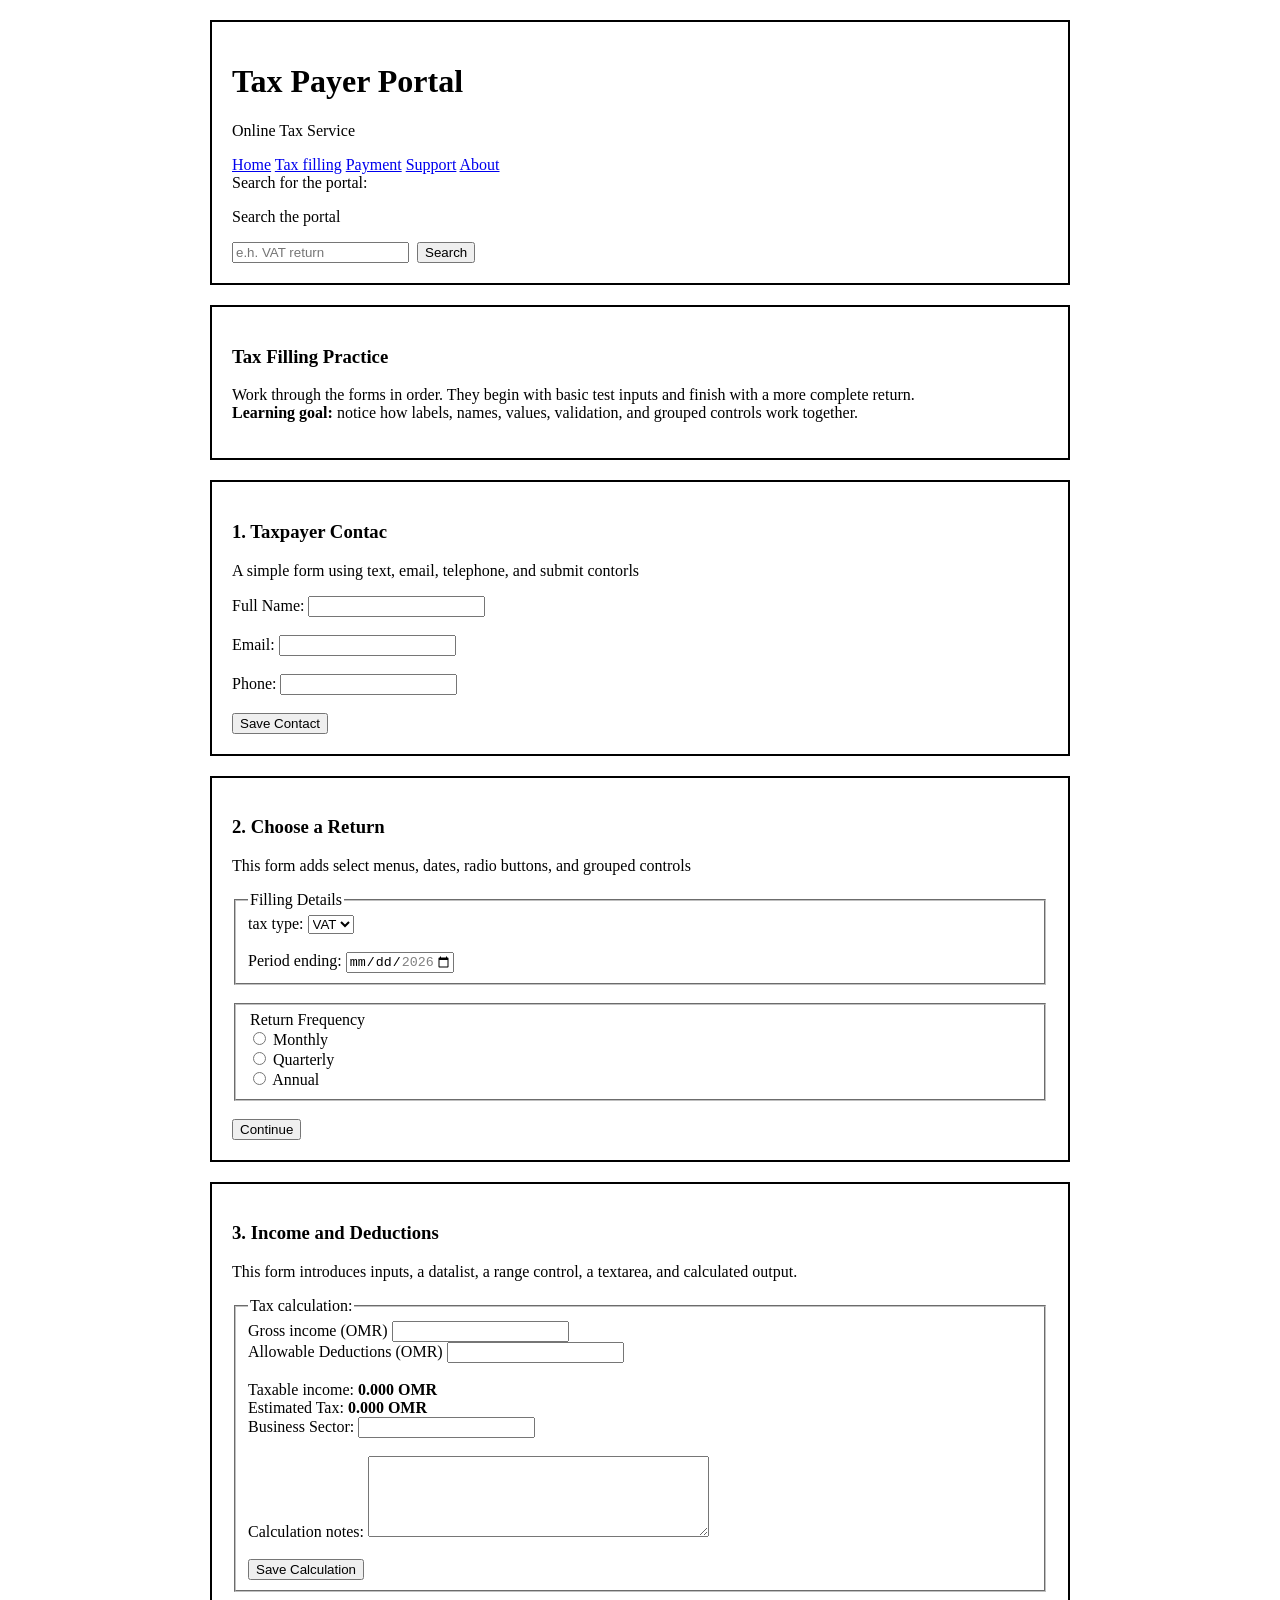
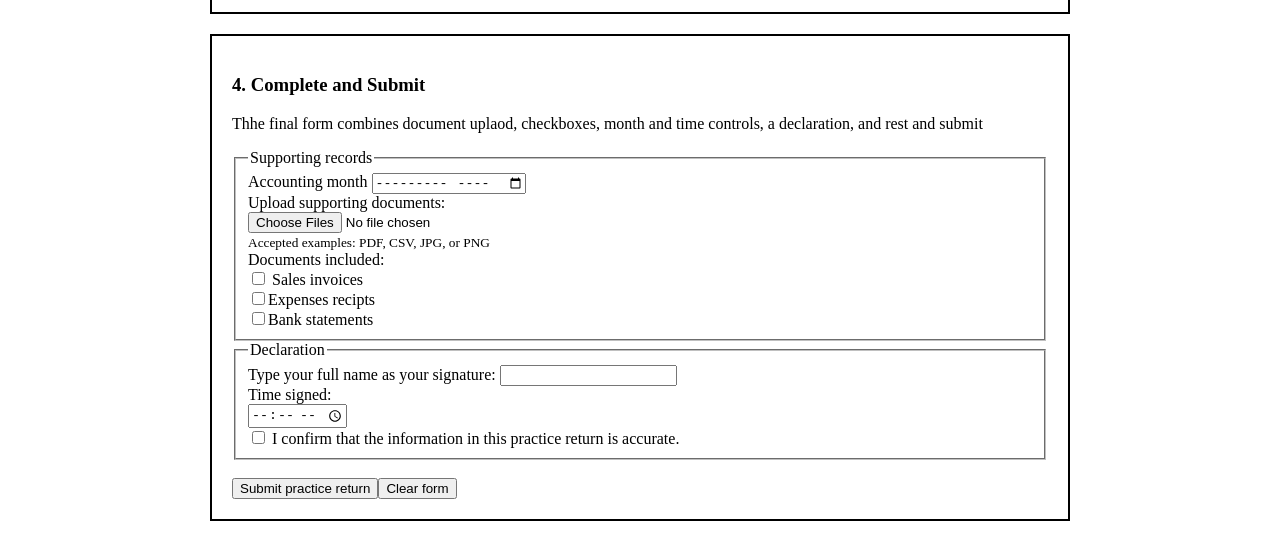
==== portal.html @ 31c86e17 "new page" ====
<!doctype html>
<html lang="en">
  <head>
    <meta charset="UTF-8" />
    <meta name="viewport" content="width=device-width, initial-scale=1.0" />
    <title>Tax Payer Portal</title>
  </head>
  <body>
    <div style="width: 900px; margin: 0 auto">
      <header style="border: 2px solid black; padding: 20px; margin: 20px">
        <h1>Tax Payer Portal</h1>
        <p>Online Tax Service</p>

        <a href="./index.html">Home</a>
        <a href="./portal.html">Tax filling</a>
        <a href="#menu">Payment</a>
        <a href="#menu">Support</a>
        <a href="#menu">About</a>

        <form>
          <label for="search" >Search for the portal: </label>
          <p>Search the portal</p>
          <input type="text" id= "search" placeholder="e.h. VAT return" />&ensp;<button>Search</button>
        </form> 
      </header>

    <div style="border: 2px solid black; padding: 20px; margin: 20px">
        <h3>Tax Filling Practice</h3>
        <p>Work through the forms in order. They begin with basic test inputs and finish with
            a more complete return. <br><b>Learning goal: </b>notice how labels, 
            names, values, validation, and grouped controls work together.
        </p>

    </div>

    <div style="border: 2px solid black; padding: 20px; margin: 20px">

        <h3>1. Taxpayer Contac</h3>
        <p> A simple form using text, email, telephone, and submit contorls</p>

    <form>
        <label for="fullName">Full Name: </label>
        <input type="text" id = "fullName" name="fullName" required minlength="3" maxlength="50"/><br><br>

        <label for="email">Email: </label>
        <input type="email" id = "email" name="email" required /><br><br>

        <label for="phone">Phone: </label>
        <input type="tel" id = "phone" name="phone" required pattern="[0-9]{8}"/><br><br>
        <button type="submit">Save Contact</button>

    </form>

    </div>

    <div  style="border: 2px solid black; padding: 20px; margin: 20px">
        <h3>2. Choose a Return</h3>
        <p>This form adds select menus, dates, radio buttons, and grouped controls</p>

        <fieldset>
            <legend>Filling Details</legend>
            <form>
                <label for="taxType">tax type: </label>
                <select id="taxType" name="taxType">
                    <option value="VAT">VAT</option>
                    <option value="CIT">CIT</option>
                    <option value="PIT">PIT</option>
                </select>

                <br><br>
                <label for="Period">Period ending: </label>
                <input type="date" id="Period" name="Period" min="2026-01-01" max="2026-12-31"/>
            </form>
        </fieldset>
        <br>
        <fieldset>
            <form>
            <legend>Return Frequency</legend>
            <input type="radio" id="monthly" name="frequency" value="monthly" required>
            <label for="monthly">Monthly</label> <BR>
            <input type="radio" id="quarterly" name="frequency" value="quarterly" required>
            <label for="quarterly">Quarterly</label><br>
            <input type="radio" id="annual" name="frequency" value="annual" required>
            <label for="annual">Annual</label><br>
            </form>
        </fieldset>
        <br>
        <button type="submit">Continue</button>

    </div>
    <div style="border: 2px solid black; padding: 20px; margin: 20px">
        <h3>3. Income and Deductions</h3>
        <p>This form introduces inputs, a datalist, a range control, a textarea, and calculated output.</p>

        <fieldset>
            <legend>Tax calculation: </legend>
            <form>
            <label for="grossIncome">Gross income (OMR)</label>
            <input type="number" id="grossIncome" name="grossIncome" step="0.01" min="0">
            <br>
            <label for="deductions">Allowable Deductions (OMR)</label>
            <input type="number" id="deductions" name="deductions" step="0.01" min="0">
            <br><br>
            <label for="taxIncome">Taxable income: </label> <b>0.000 OMR</b><br>
            <label for="estTax">Estimated Tax: </label> <b>0.000 OMR</b>
            <br>
            <label for="businessSector">Business Sector: </label>
            <input type="text" id="businessSector" name="businessSector" minlength="3" maxlength="50" required><br><br>
            <label for="calculation">Calculation notes: </label>
            <textarea id="calculation" name="calculation" rows="5" cols="40" plaecholder="Calculation notes..." maxlength="50" required></textarea><br><br>
            <button type="submit">Save Calculation</button>
            </form>
        </fieldset>
    </div>

    <div style="border: 2px solid black; padding: 20px; margin: 20px">
        <h3>4. Complete and Submit</h3>
        <p>Thhe final form combines document uplaod, checkboxes, month and time controls, a declaration, and rest and submit</p>
        <fieldset>
            <legend>Supporting records</legend>
            <form>
            <label for="accountingMonth"> Accounting month</label>
            <input type="month" id="accountingMonth" name="accountingMonth" required>
            <br>
            <label for="uploadFiles">Upload supporting documents: </label><br>
            <input type="file" id="uploadFiles" name="uploadFiles" accept=".pdf,.csv,.jpg,.jpeg,.png" multiple required><br>
            <small>Accepted examples: PDF, CSV, JPG, or PNG</small>
            <br>
            <label for="recordsInclude">Documents included:</label><br>
            <input type="checkbox" id="Sales" name="Sales" value="Sales invoices"> Sales invoices <br>
            <input type="checkbox" id="Expenses" name="Expenses" value="Expenses recipts">Expenses recipts<br>
            <input type="checkbox" id="Bank" name="Bank" value="Bank statements">Bank statements<br>
            </form>
        </fieldset>

        <fieldset>
            <legend>Declaration</legend>
            <form> 
            <label for="signature">Type your full name as your signature:</label>
            <input type="text" id="signature" name="signature"><br>
            <label for="timeSigned">Time signed:</label><br>
            <input type="time" id="timeSigned" name="timeSigned"><br>
            <input type="checkbox" id="confirm" name="confirm">
            <label for="confirm">I confirm that the information in this practice return is accurate.</label><br>
            
            </form>
        </fieldset>
        <br>
        <button type="submit">Submit practice return</button><button type="reset">Clear form</button>



    </div>

    </div>
  </body>
</html>
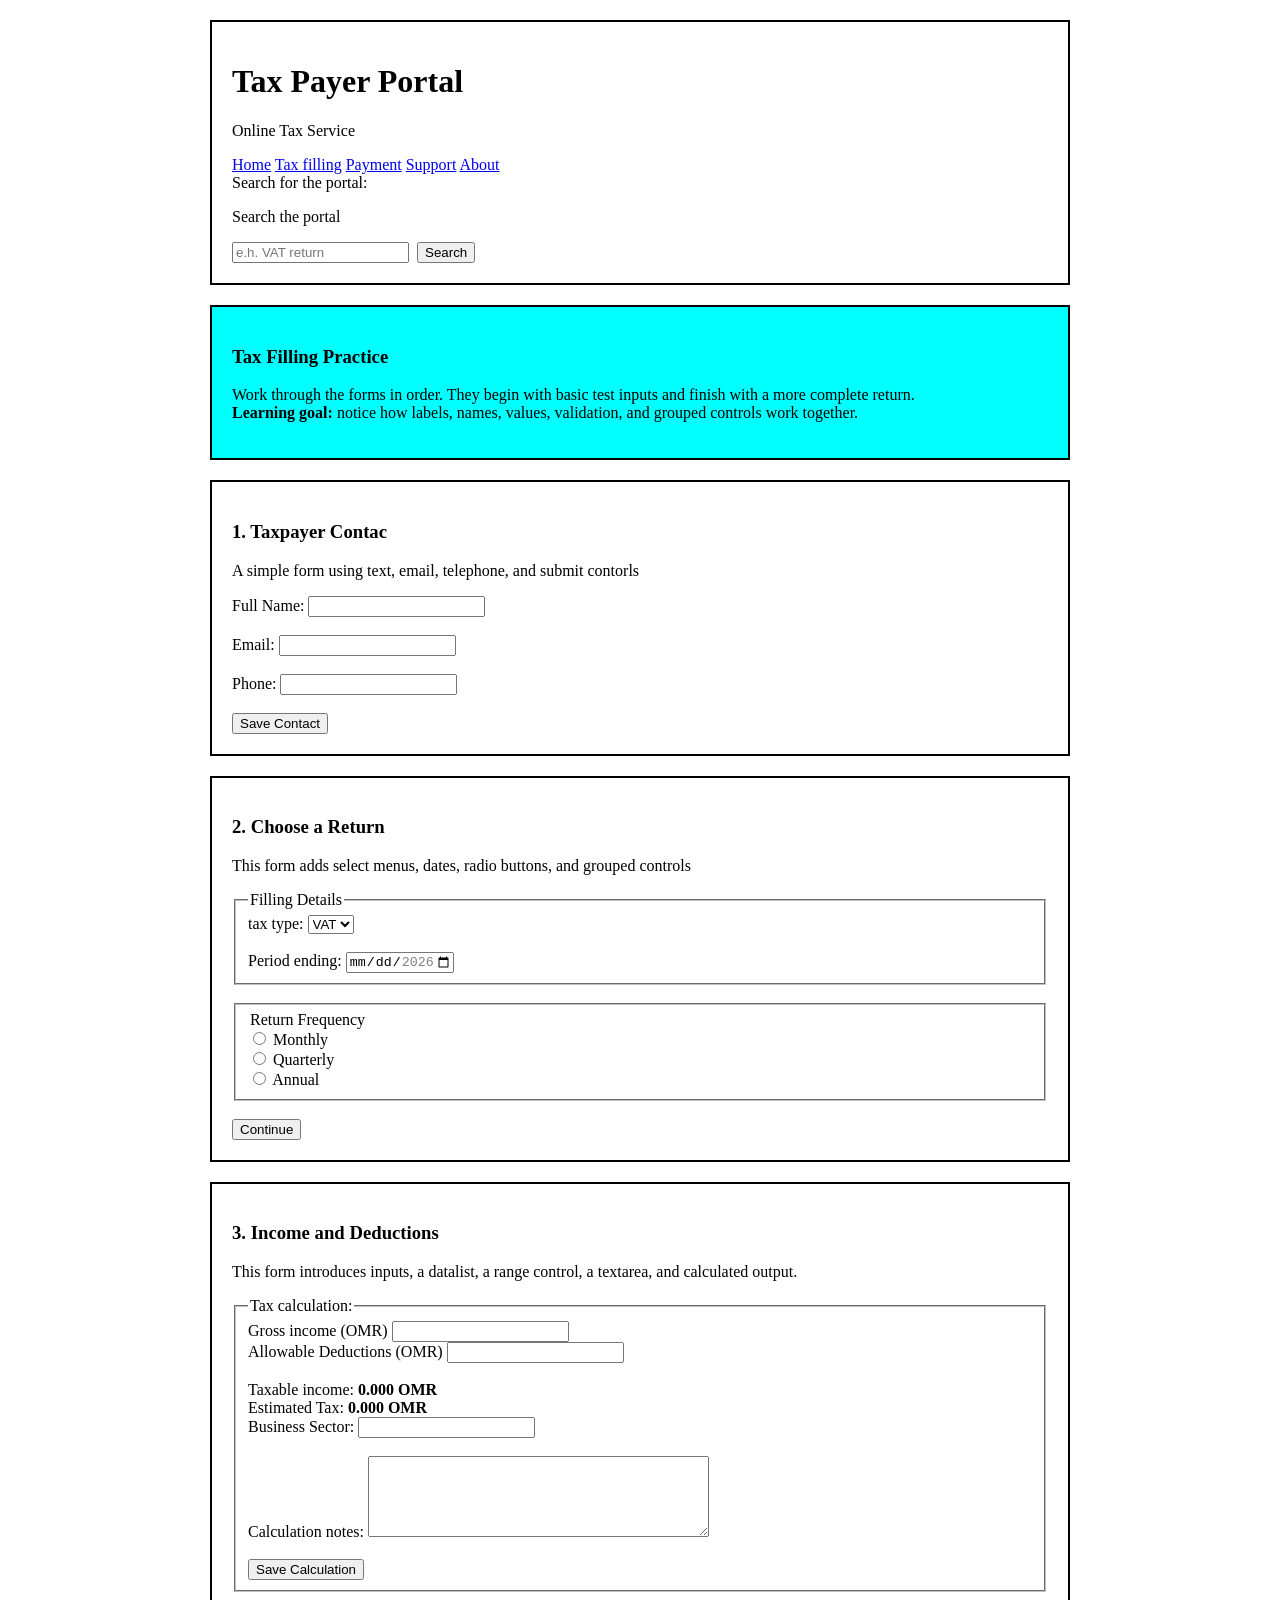
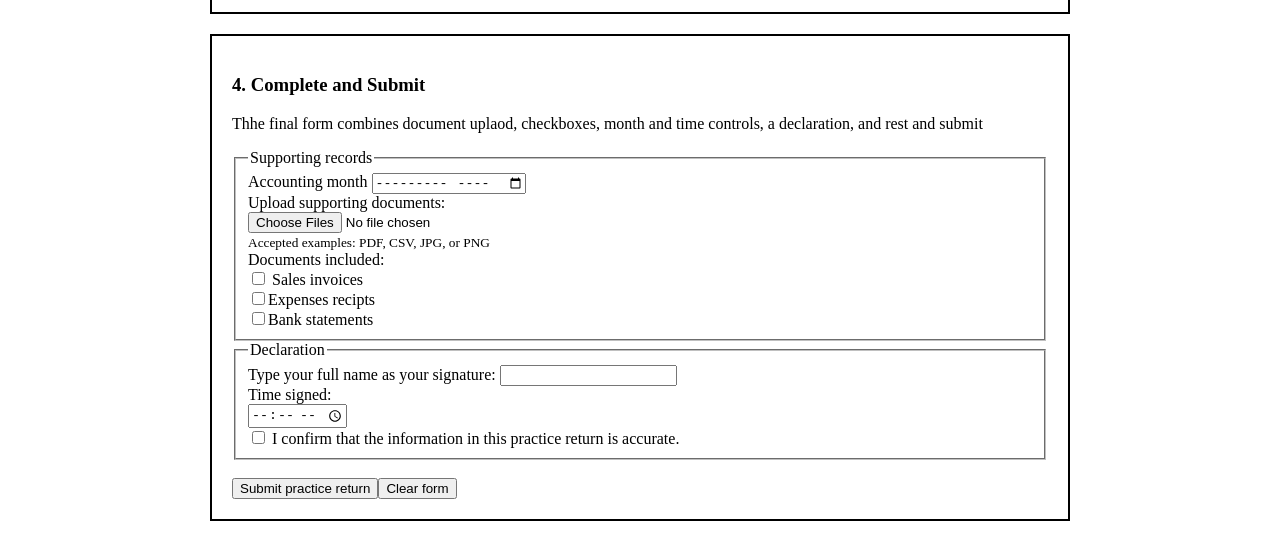
==== commit 86facbf1: "added css" ====
--- a/portal.html
+++ b/portal.html
@@ -24,7 +24,7 @@
         </form> 
       </header>
 
-    <div style="border: 2px solid black; padding: 20px; margin: 20px">
+    <div style=" background-color: aqua ; border: 2px solid black; padding: 20px; margin: 20px ">
         <h3>Tax Filling Practice</h3>
         <p>Work through the forms in order. They begin with basic test inputs and finish with
             a more complete return. <br><b>Learning goal: </b>notice how labels, 
